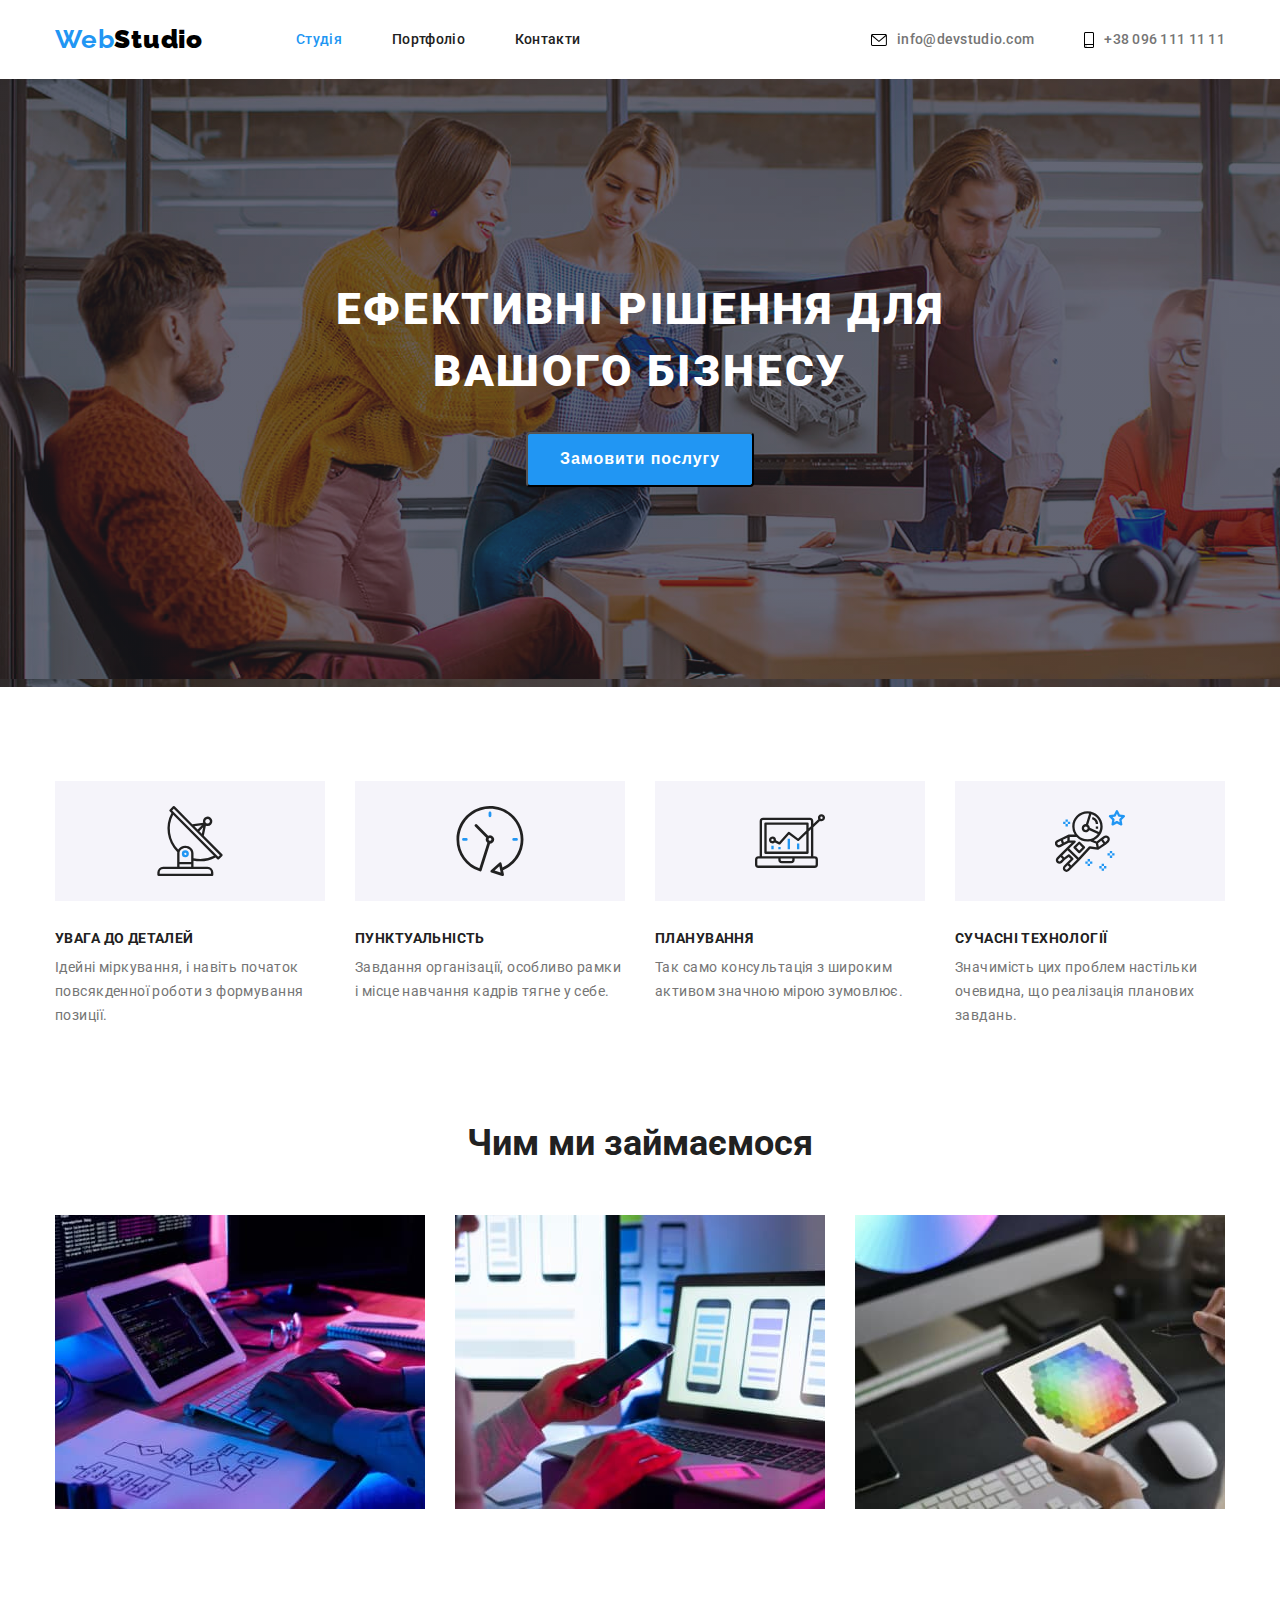
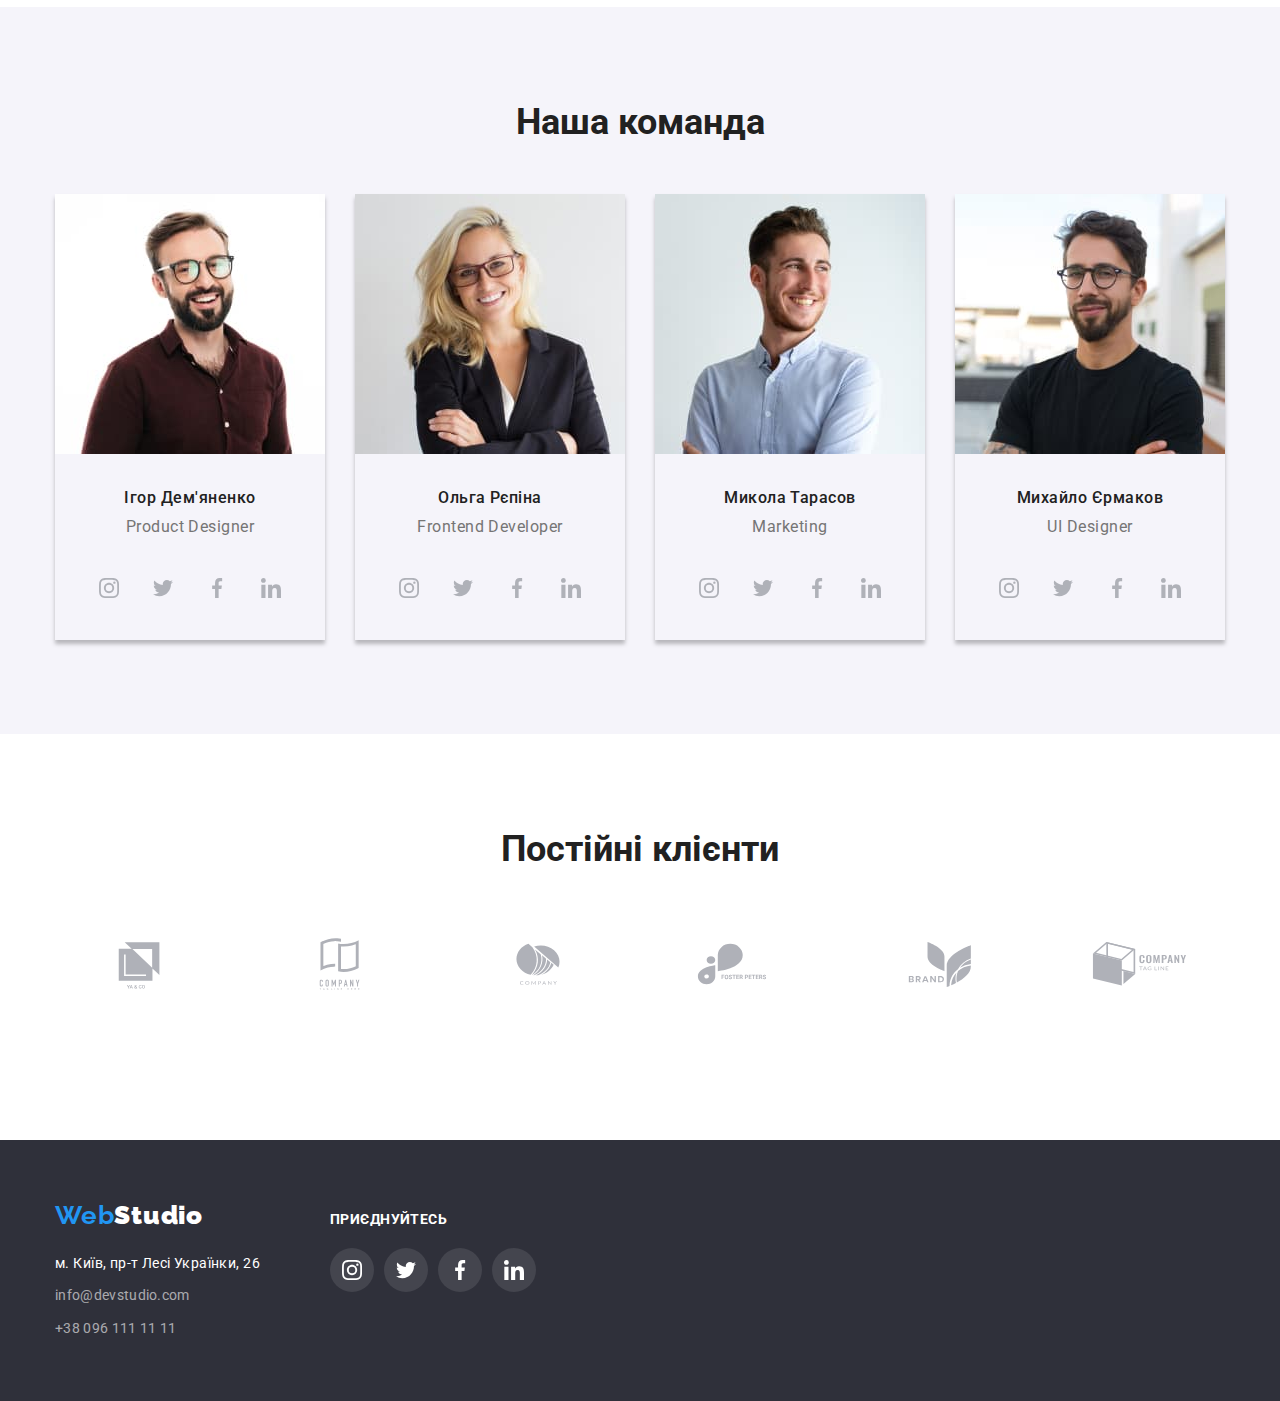
==== index.html @ f9428a49 "перша сдача дз№4" ====
<!DOCTYPE html>
<html lang="uk">
<head>
    <meta charset="UTF-8">
    <meta http-equiv="X-UA-Compatible" content="IE=edge">
    <meta name="viewport" content="width=device-width, initial-scale=1.0">
    <title>Document</title>
    <link rel="preconnect" href="https://fonts.googleapis.com">
    <link rel="preconnect" href="https://fonts.gstatic.com" crossorigin>
    <link href="https://fonts.googleapis.com/css2?family=Raleway:wght@700&family=Roboto:wght@400;500;700;900&display=swap" rel="stylesheet">
    <link rel="stylesheet" href="https://cdnjs.cloudflare.com/ajax/libs/modern-normalize/1.1.0/modern-normalize.min.css" integrity="sha512-wpPYUAdjBVSE4KJnH1VR1HeZfpl1ub8YT/NKx4PuQ5NmX2tKuGu6U/JRp5y+Y8XG2tV+wKQpNHVUX03MfMFn9Q==" crossorigin="anonymous" referrerpolicy="no-referrer" />
    <link rel="stylesheet" href="./CSS/styles.css">

</head>
<!-- Навігація сайту -->
<header class="header">
    <div class="conteiner main-header">
    <nav class="nav">
        <a class="logo" href="index.html"> <span class="web-color">Web</span><span class="studio-color"><b>Studio</b></span> 
        </a>
    <ul class="site-nav item">
        <li class="item"><a href="" class="link current">Студія</a></li>
        <li class="item"><a href="./portfolio.html" class="link">Портфоліо</a></li>
        <li class="item"><a href="/" class="link">Контакти</a></li>
    </ul>
    </nav>
     <ul class="contacts item">
        <li class="item"><a  href="mailto:info@devstudio.com" class="nav-item"><svg class="icon-envelope" width="16px" height="12px">
            <use href="./images/icons/symbol-defs.svg#icon-envelope"></use>
        </svg>info@devstudio.com</a>
    </li>
        <li class="item"><a href="tel:+380961111111" class="nav-item"> <svg width="10px" height="16px"> 
            <use href="./images/icons/symbol-defs.svg#icon-smartphone"></use>
        </svg>+38 096 111 11 11</a></li>
    </ul>
    </div>
    </header>
    <!-- Секція основного заголовку -->
    <main>
        <!-- Герой -->
        <section class="hero">
            <div class="conteiner">
            <h1 class="hero-title">
                Ефективні рішення для<br>вашого бізнесу
            </h1>
                <button class="button" type="button">Замовити послугу</button>
            </div>
        </section>
        <!-- Друга секція - переваги -->
        <section class="section benefits">
            <div class="conteiner">
            <h2 class="visually-hidden">Наши переваги</h2>
            <ul class="benefits-list">
                <li class="benefits-items">
                    <div class="bg-icons">
                        <svg class="icon-antenna">
                            <use href="./images/icons/colorize/symbol-defs.svg#icon-antenna" width="70px"></use>
                        </svg>
                    </div>
                    <h3 class="title">
                        УВАГА ДО ДЕТАЛЕЙ
                    </h3>
                    <p class="benefits-list text">
                        Ідейні міркування, і навіть початок повсякденної роботи з формування позиції.
                    </p>
                </li>
        
                <li class="benefits-items">
                    <div class="bg-icons">
                        <svg class="icon-antenna">
                            <use href="./images/icons/colorize/symbol-defs.svg#icon-clock" width="70px"></use>
                        </svg>
                    </div>
                    <h3 class="title">
                        ПУНКТУАЛЬНІСТЬ
                    </h3>
                    <p class="benefits-list text">
                        Завдання організації, особливо рамки і місце навчання кадрів тягне у себе.
                    </p>
                </li>
        
                <li class="benefits-items">
                    <div class="bg-icons">
                        <svg class="icon-antenna">
                            <use href="./images/icons/colorize/symbol-defs.svg#icon-diagram" width="70px"></use>
                        </svg>
                    </div>
                    <h3 class="title">
                        ПЛАНУВАННЯ
                    </h3>
                    <p class="benefits-list text">
                        Так само консультація з широким активом значною мірою зумовлює.
                    </p>
                </li>
        
                <li class="benefits-items">
                    <div class="bg-icons">
                        <svg class="icon-antenna">
                            <use href="./images/icons/colorize/symbol-defs.svg#icon-astronaut" width="70px"></use>
                        </svg>
                    </div>
                    <h3 class="title">
                        СУЧАСНІ ТЕХНОЛОГІЇ
                    </h3>
                    <p class="benefits-list text">
                        Значимість цих проблем настільки очевидна, що реалізація планових завдань.
                    </p>
                </li>
            </ul>
        </div>
        </section>
        <!-- Третя секція - чим займаємося -->
        <section class="section section-features">
            <div class="conteiner">
            <h2 class="section-title">
                Чим ми займаємося
            </h2>
            <ul class="features">
                <li class="features-item"><img class="features-link" src="./images/service1.jpg" alt="послуга1" width="370"></li>
                <li class="features-item"><img class="features-link" src="./images/service2.jpg" alt="послуга2" width="370"></li>
                <li class="features-item"><img class="features-link" src="./images/service3.jpg" alt="послуга3" width="370"></li>
            </ul>
        </div>
        </section>
        <!-- Четверта секція - наша команда -->
        <section class="section section-team">
            <div class="conteiner">
            <h2 class="section-title">
                Наша команда
            </h2>
            <ul class="team-list">
                <li class="item shadow">
                    <img class="team-picture" src="./images/productdesigner.jpg" alt="дизайнер" width="270">
                    <div class="team-info">
                    <h3 class="title">Ігор Дем'яненко</h3>
                    <p class="team-text">Product Designer</p>
                        <ul class="team-icons">
                            <li><a class="link-svg" href="#"><svg class="icon-team"  width="20px" height="20px">
                                <use href="./images/icons/symbol-defs.svg#icon-instagram"></use>
                            </svg></a>
                        </li>
                            <li> <a class="link-svg" href="#"><svg class="icon-team"  width="20px" height="20px">
                                <use href="./images/icons/symbol-defs.svg#icon-twitter"></use>
                            </svg></a>
                        </li>
                            <li><a class="link-svg" href="#"><svg class="icon-team"  width="20px" height="20px">
                                <use href="./images/icons/symbol-defs.svg#icon-facebook"></use>
                            </svg></a>
                        </li>
                            <li>  <a class="link-svg" href="#"><svg class="icon-team"  width="20px" height="20px">
                                <use href="./images/icons/symbol-defs.svg#icon-linkedin"></use>
                            </svg>
                        </a>
                        </li>
                 </ul>
                </div>
                </li>
                <li class="item shadow">
                    <img class="team-picture" src="./images/frontenddeveloper.jpg" alt="фронтенд" width="270">
                    <div class="team-info">
                    <h3 class="title">Ольга Рєпіна</h3>
                    <p class="team-text">Frontend Developer</p>
                    <ul class="team-icons">
                        <li><a class="link-svg" href="#"><svg class="icon-team"  width="20px" height="20px">
                            <use href="./images/icons/symbol-defs.svg#icon-instagram"></use>
                        </svg></a>
                    </li>
                        <li> <a class="link-svg" href="#"><svg class="icon-team"  width="20px" height="20px">
                            <use href="./images/icons/symbol-defs.svg#icon-twitter"></use>
                        </svg></a>
                    </li>
                        <li><a class="link-svg" href="#"><svg class="icon-team"  width="20px" height="20px">
                            <use href="./images/icons/symbol-defs.svg#icon-facebook"></use>
                        </svg></a>
                    </li>
                        <li>  <a class="link-svg" href="#"><svg class="icon-team"  width="20px" height="20px">
                            <use href="./images/icons/symbol-defs.svg#icon-linkedin"></use>
                        </svg>
                    </a>
                    </li>
             </ul>
                </div>
                </li>
                <li class="item shadow">
                    <img class="team-picture" src="./images/marketing.jpg" alt="маркетинг" width="270">
                    <div class="team-info">
                    <h3 class="title">Микола Тарасов</h3>
                    <p class="team-text">Marketing</p>
                    <ul class="team-icons">
                        <li><a class="link-svg" href="#"><svg class="icon-team"  width="20px" height="20px">
                            <use href="./images/icons/symbol-defs.svg#icon-instagram"></use>
                        </svg></a>
                    </li>
                        <li> <a class="link-svg" href="#"><svg class="icon-team"  width="20px" height="20px">
                            <use href="./images/icons/symbol-defs.svg#icon-twitter"></use>
                        </svg></a>
                    </li>
                        <li><a class="link-svg" href="#"><svg class="icon-team"  width="20px" height="20px">
                            <use href="./images/icons/symbol-defs.svg#icon-facebook"></use>
                        </svg></a>
                    </li>
                        <li>  <a class="link-svg" href="#"><svg class="icon-team"  width="20px" height="20px">
                            <use href="./images/icons/symbol-defs.svg#icon-linkedin"></use>
                        </svg>
                    </a>
                    </li>
             </ul>
                </div>
                </li>
                <li class="item shadow">
                    <img class="team-picture" src="./images/uidesigner.jpg" alt="Дизайнінтерфейсу" width="270">
                    <div class="team-info">
                    <h3 class="title">Михайло Єрмаков</h3>
                    <p class="team-text">UI Designer</p>
                    <ul class="team-icons">
                        <li><a class="link-svg" href="#"><svg class="icon-team"  width="20px" height="20px">
                            <use href="./images/icons/symbol-defs.svg#icon-instagram"></use>
                        </svg></a>
                    </li>
                        <li> <a class="link-svg" href="#"><svg class="icon-team"  width="20px" height="20px">
                            <use href="./images/icons/symbol-defs.svg#icon-twitter"></use>
                        </svg></a>
                    </li>
                        <li><a class="link-svg" href="#"><svg class="icon-team"  width="20px" height="20px">
                            <use href="./images/icons/symbol-defs.svg#icon-facebook"></use>
                        </svg></a>
                    </li>
                        <li>  <a class="link-svg" href="#"><svg class="icon-team"  width="20px" height="20px">
                            <use href="./images/icons/symbol-defs.svg#icon-linkedin"></use>
                        </svg>
                    </a>
                    </li>
             </ul>
                </div>
                </li>
            </ul>
        </div>
        </section>

        <section class="section clients">
            <div class="conteiner">
                <h2 class="section-title">Постійні клієнти</h2>
                    <ul class="client-list">
                        <li class="client-items"><a href="#"><svg class="svg-clients" width="106px">
                            <use href="./images/icons/symbol-defs.svg#icon-logo-1"></use>
                        </svg></a>
                        </li>
                        <li class="client-items"><a href="#"><svg class="svg-clients" width="106px">
                            <use href="./images/icons/symbol-defs.svg#icon-logo-2"></use>
                        </svg></a>
                        </li>
                        <li class="client-items"><a href="#"><svg class="svg-clients" width="106px">
                            <use href="./images/icons/symbol-defs.svg#icon-logo-3"></use>
                        </svg></a>
                        </li>
                        <li class="client-items"><a href="#"><svg class="svg-clients" width="106px">
                            <use href="./images/icons/symbol-defs.svg#icon-logo-4"></use>
                        </svg></a>
                        </li>
                        <li class="client-items"><a href="#"><svg class="svg-clients" width="106px">
                            <use href="./images/icons/symbol-defs.svg#icon-logo-5"></use>
                        </svg></a>
                        </li>
                        <li class="client-items"><a href="#"><svg class="svg-clients" width="106px">
                            <use href="./images/icons/symbol-defs.svg#icon-logo-6"></use>
                        </svg></a>
                        </li>
                    </ul>
            </div>
        </section>
    </main>
<!-- Підвал сайту -->
<footer class="footer">
    <div class="conteiner">
        <div class="svg-conteiner">
        <div>
    <a class="logo logo-footer" href="index.html"> <span class="web-color">Web</span><span class="studio-color foot"><b>Studio</b></span> 
    </a>
    <address>
        <ul>
            <li class="item item-footer"><a class="address" href="https://www.google.com.ua/maps/@50.4851493,30.4721233,14z?hl=ru" target="_blank" rel="noopener noreferrer">м. Київ, пр-т Лесі Українки, 26</a></li>
            <li class="item item-footer"><a class="contacts" href="mailto:info@devstudio.com">info@devstudio.com</a></li>
            <li class="item"><a class="contacts" href="tel:+380961111111">+38 096 111 11 11</a></li>
        </ul> 
    </address>
</div> 
    <div class="logo-footer">
        <p class="text-links">приєднуйтесь</p>
        <ul class="flist-icons">
            <li><a class="footer-link" href=""><svg class="footer-icon" width="20px" height="20px">
                <use href="./images/icons/symbol-defs.svg#icon-instagram"></use>
            </svg>
        </a>
            </li>
            <li><a class="footer-link" href=""><svg class="footer-icon" width="20px" height="20px">
                <use href="./images/icons/symbol-defs.svg#icon-twitter"></use>
            </svg></a>
            </li>
            <li><a class="footer-link" href=""><svg class="footer-icon" width="20px" height="20px">
                <use href="./images/icons/symbol-defs.svg#icon-facebook"></use>
            </svg></a>
            </li>
            <li><a class="footer-link" href=""><svg class="footer-icon" width="20px" height="20px">
                <use href="./images/icons/symbol-defs.svg#icon-linkedin"></use>
            </svg></a>
            </li>
        </ul>
    </div>
</div>
    </div>
</footer>
    
</body>
</html>
---- CSS/styles.css ----
html {
    box-sizing: border-box;
}

*,
*::before,
*::after {
    box-sizing: inherit;
}


:root {
    --primary-text-color: #212121;
    --subtitle-text-color: #757575;
    --accent-color: #2196F3; 
}

body {
    margin: 0;
    color: var(--primary-text-color);
    font-family: Roboto, sans-serif;
}

/* Шапка */
.header {
    padding-top: 24px;
    padding-bottom: 24px;
}


/* Навігація сайту */

.conteiner {
    max-width: 1200px;
    padding-left: 15px;
    padding-right: 15px;
    margin-left: auto;
    margin-right: auto;
}

.main-header {
    display: flex;
    align-items: center;   
}

.nav {
    display: flex;
    align-items: center;
}

.logo {
    font-family: Raleway, sans-serif;
    font-weight: 700; 
    font-size: 26px; 
    line-height: 1.2;
    letter-spacing: 0.03em;
   
} 

.site-nav {
    display: flex;
    margin-left: 93px;
}



.logo {
    text-decoration: none;
    
}

.web-color {
    color: var(--accent-color);
}

.studio-color {
    color: #000000;
}

.site-nav .item + .item {
    margin-left: 50px;
}

.item {
    list-style-type: none;
    letter-spacing: 0.02em;
}

.link {
    display: block;
    

    text-decoration: none;
    color: var(--primary-text-color); 
    font-weight: 500;
    font-size: 14px;
    line-height: 1.1;
}

.link:hover, .link:focus {
    color: var(--accent-color);
}

.site-nav .link.current {
    color: var(--accent-color);
}

.nav-item {
    text-decoration: none;
    color: var(--subtitle-text-color);  
    font-weight: 500;
    font-size: 14px;
    line-height: 1.1;
    letter-spacing: 0.02em; 
    
    display: flex;
    align-items: center;
    gap: 10px;
}

.nav-item:hover, .nav-item:focus {
    color: var(--accent-color);
    fill: var(--accent-color);
}

.contacts .item + .item {
    margin-left: 50px;
}
 
.contacts.item {
    align-items: center;
    display: flex;
    margin-left: auto;
}

/* псевдоелемент для іконки envelope/smartphone */

.icon-envelope {
    display: flex;

}
/* псевдоелемент для іконки envelope */




/* <!-- Секція основного заголовку --> */
/* Герой */
.hero {
    background-color: #2F303A;
    padding-top: 200px;
    padding-bottom: 200px;
    text-align: center;
    background-image: linear-gradient(
        rgba(47, 48, 58, 0.4), 
    rgba(47, 48, 58, 0.4)), 
    url("../images/hero.png");
    
}

h1,
h2,
h3,
p,
ul {
    margin: 0;
    padding: 0;
}

.hero-title {
    color: #FFFFFF;
    font-weight: 900;
    font-size: 44px;
    line-height: 1.4;
    margin-bottom: 30px;

    text-transform: uppercase;
    text-align: center;
    letter-spacing: 0.06em;

}


.button {
    background-color: var(--accent-color);
    color: #FFFFFF;
    font-weight: 700;
    font-size: 16px;
    line-height: 1.9;
    letter-spacing: 0.06em;
    cursor: pointer;

    border-radius: 4px;
    margin-left: auto;
    margin-right: auto;  
    padding: 10px 32px;
}

/* Друга секція - переваги */


.visually-hidden {     
    position: absolute;     
    white-space: nowrap;     
    width: 1px;     
    height: 1px;     
    overflow: hidden;     
    border: 0;     
    padding: 0;     
    clip: rect(0 0 0 0);     
    clip-path: inset(50%);     
    margin: -1px;
} 

/* Для усіх h3 задаю один колір та розмір тексту крім секції команда, там інші розміри */
.benefits {
   padding-top: 94px;
   padding-bottom: 94px;
}

.benefits-list .benefits-items + .benefits-items {
    margin-left: 30px;
}

/* стилювання іконок */
.bg-icons {
    background-color: #F5F4FA;
    display: flex;
    justify-content: center;
    width: 270px;
    height: 120px;
    margin-bottom: 30px;
}

.icon-antenna {
    width: 70px;
}

/* стилювання іконок   */



.title {
    color: var(--primary-text-color);
    font-weight: 500;
    font-size: 14px;
    line-height: 1.1;
    letter-spacing: 0.03em;

    margin-bottom: 10px;
}
.benefits-list {
    list-style-type: none;
    display: flex;

}

.benefits-list .title {
    font-weight: 700;
    font-size: 14px;
    line-height: 1.1;
}



/* Для усіх p у li задаю один колір */
.benefits-list .text {
    color: var(--subtitle-text-color);
    font-size: 14px;
    line-height: 1.7;
    letter-spacing: 0.03em;
}


/* Третя секція - чим займаємося */
.features {
    display: flex;
    list-style-type: none;  
}

.features .features-item + .features-item {
    margin-left: 30px;
} 

.section-features {
    padding-bottom: 94px;
}

.section-title {
    color: var(--primary-text-color);
    font-weight: 700;
    font-size: 36px;
    line-height: 1.2;
    text-align: center;

    margin-bottom: 50px;
}

.features-link {
    width: 370px;
}

/* Четверта секція - наша команда */
.shadow {
    box-shadow: 0px 4px 4px rgba(0, 0, 0, 0.25);
}


.section-team {
    padding-top: 94px;
    padding-bottom: 94px;
    background-color: #F5F4FA;

}

.team-list {
    display: flex;
    text-align: center;
}

.team-list .item + .item {
    margin-left: 30px;
}



.team-list .title {
    font-weight: 500;
    font-size: 16px;
    line-height: 1.2;
}

.team-picture {
    
}

.team-info {
    padding-top: 30px;
    padding-bottom: 30px;
}

.team-text {
    color: var(--subtitle-text-color);
    font-size: 16px;
    line-height: 1.2;
    letter-spacing: 0.03em;
    margin-bottom: 30px;
}

/* посілання на соц сеті */
.team-icons {
    display: flex;
    justify-content: center;
    align-items: center;
    list-style-type: none;
    gap: 10px;
}

.link-svg {
    display: flex;
    justify-content: center;
    align-items: center;
    width: 44px;
    height: 44px;
    border-radius: 50%;
    color:#AFB1B8;
}

.icon-team {
    fill: currentColor;
}

.link-svg:hover,
.link-svg:focus {
    background-color: #2196F3;
    color: #FFFFFF;
}
/* посілання на соц сеті */
.svg-clients {
    fill: #AFB1B8;
}

.svg-clients:hover,
.svg-clients:focus {
    fill: #2196F3;
}

/* Секція Постійні клієнти */
.clients {
    padding-top: 94px;
    padding-bottom: 127px;
}

.client-list {
    list-style-type: none;
    display: flex;
    justify-content: space-between;
    gap: 30px;
    
    
}

.client-items {
  width: 170px;
  height: 92px;  
  display: flex;
  justify-content: center;
  align-items: center;
  
    
}

/* Підвал сайту */
.footer {
    background-color: #2F303A;
    padding-top: 60px;
    padding-bottom: 60px;
}

.logo-footer {
    margin-bottom: 20px;
    display: inline-block;
}

.item-footer {
    
    margin-bottom: 9px;
}

.footer .address {
    font-style: normal;
    color: #FFFFFF;
    font-weight: 400;
    font-size: 14px;
    line-height: 1.7;
    text-decoration: none; 
    letter-spacing: 0.03em;
}

.footer .contacts {
    font-style: normal;
    color: rgba(255, 255, 255, 0.6);
    font-weight: 400;
    font-size: 14px;
    line-height: 1.7;
    text-decoration: none;

}

.contacts:hover, .contacts:focus {
    color: var(--accent-color);
}

.studio-color.foot {
    color: #FFFFFF;
}

.text-links {
    color: #FFFFFF;
    font-weight: 700;
    font-size: 14px;
    line-height: 1.1;
    letter-spacing: 0.03em;
    text-transform: uppercase;

    margin-bottom: 20px;
    padding-top: 12px;
}

/* блок логотипи */
.logo-footer {
    
}
.svg-conteiner {
    display: flex;
    gap: 70px;
}

.flist-icons {
    display: flex;
    justify-content: center;
    align-items: center;
    gap: 10px;
    list-style-type: none;
}

.footer-link {
    background-color: rgba(255, 255, 255, 0.1);;
    width: 44px;
    height: 44px;
    display: flex;
    justify-content: center;
    align-items: center;
    border-radius: 50%;
}

.footer-link:hover,
.footer-link:focus {
    background-color: #2196F3;
}

.footer-icon {
    fill: #FFFFFF;
}

/* блок логотипи */
/* цвет основного текста #212121 */
/* Вторичный цвет текста #757575 */
/* белый #FFFFFF */
/* акцент синий #2196F3*/



/* Стилі до portfolio.html */
/* header */
.header-border {
    border-bottom: 1px solid #ECECEC; 
}


/* Секція - основной контент */
.portfolio-header {
    margin-bottom: 94px;
}

.portfolio {
    padding-top: 94px;
    padding-bottom: 94px;
}


.conteiner-portfolio {
    
    
}

.filter {
    margin-bottom: 50px;
    display: flex;
    justify-content: center;
    border-radius: 4px;
}

.filter, .filter-list {
    list-style: none;
}

.filter-list {
    display: flex;
    flex-wrap: wrap;
    gap: 30px;
}

.filter .portfolio-item + .portfolio-item {
    margin-left: 8px;
}
 
.portfolio-button {
    color: var(--primary-text-color);
    font-weight: 500;
    font-size: 16px;
    line-height: 1.6;
    letter-spacing: 0.03em;
    cursor: pointer;
    border: none;
    border-radius: 4px;

    padding: 0;
    padding: 6px 22px;

}


.portfolio-button:hover, .portfolio-button:focus {
    background-color: var(--accent-color);
    color: #FFFFFF;
}

.filter .portfolio-button.current {
    background-color: var(--accent-color);
    color: #FFFFFF;
}

.logo-portfolio {
    text-decoration: none;
}

.shadow-portfolio:hover,
.shadow-portfolio:focus {
    filter: drop-shadow(0px 4px 4px rgba(0, 0, 0, 0.25));
}

.logo-disc {
    padding: 20px 24px;
    border: 1px solid #EEEEEE;
    border-top: none;
}



.logo-portfolio-title {
    font-weight: 700;
    font-size: 18px;
    line-height: 2;
    color: var(--primary-text-color);
    letter-spacing: 0.06em;

    margin-bottom: 4px;
    
}

.logo-portfolio-text {
    font-size: 16px;
    line-height: 1.9;
    color: var(--subtitle-text-color);  
    letter-spacing: 0.03em;
}

.border {
    border: 1px solid #EEEEEE;

}

.portfolio-pictures {
    
}
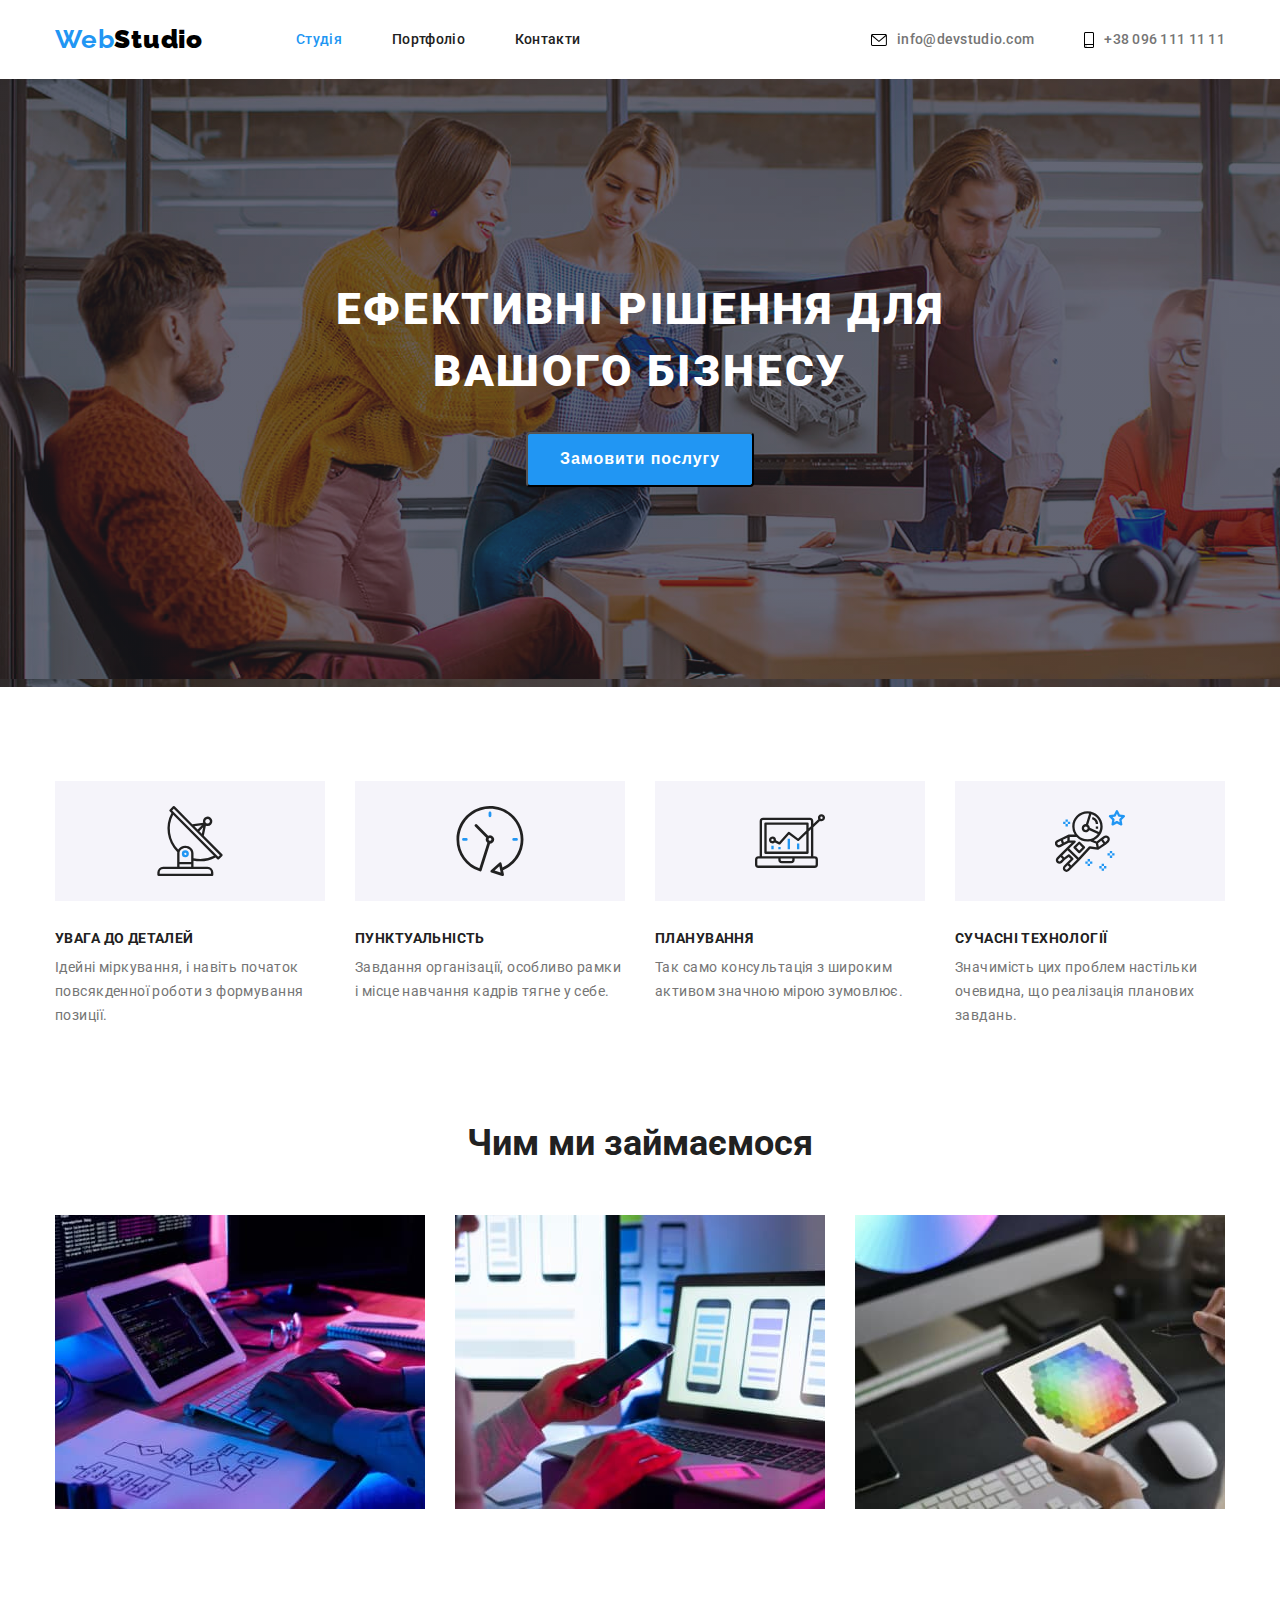
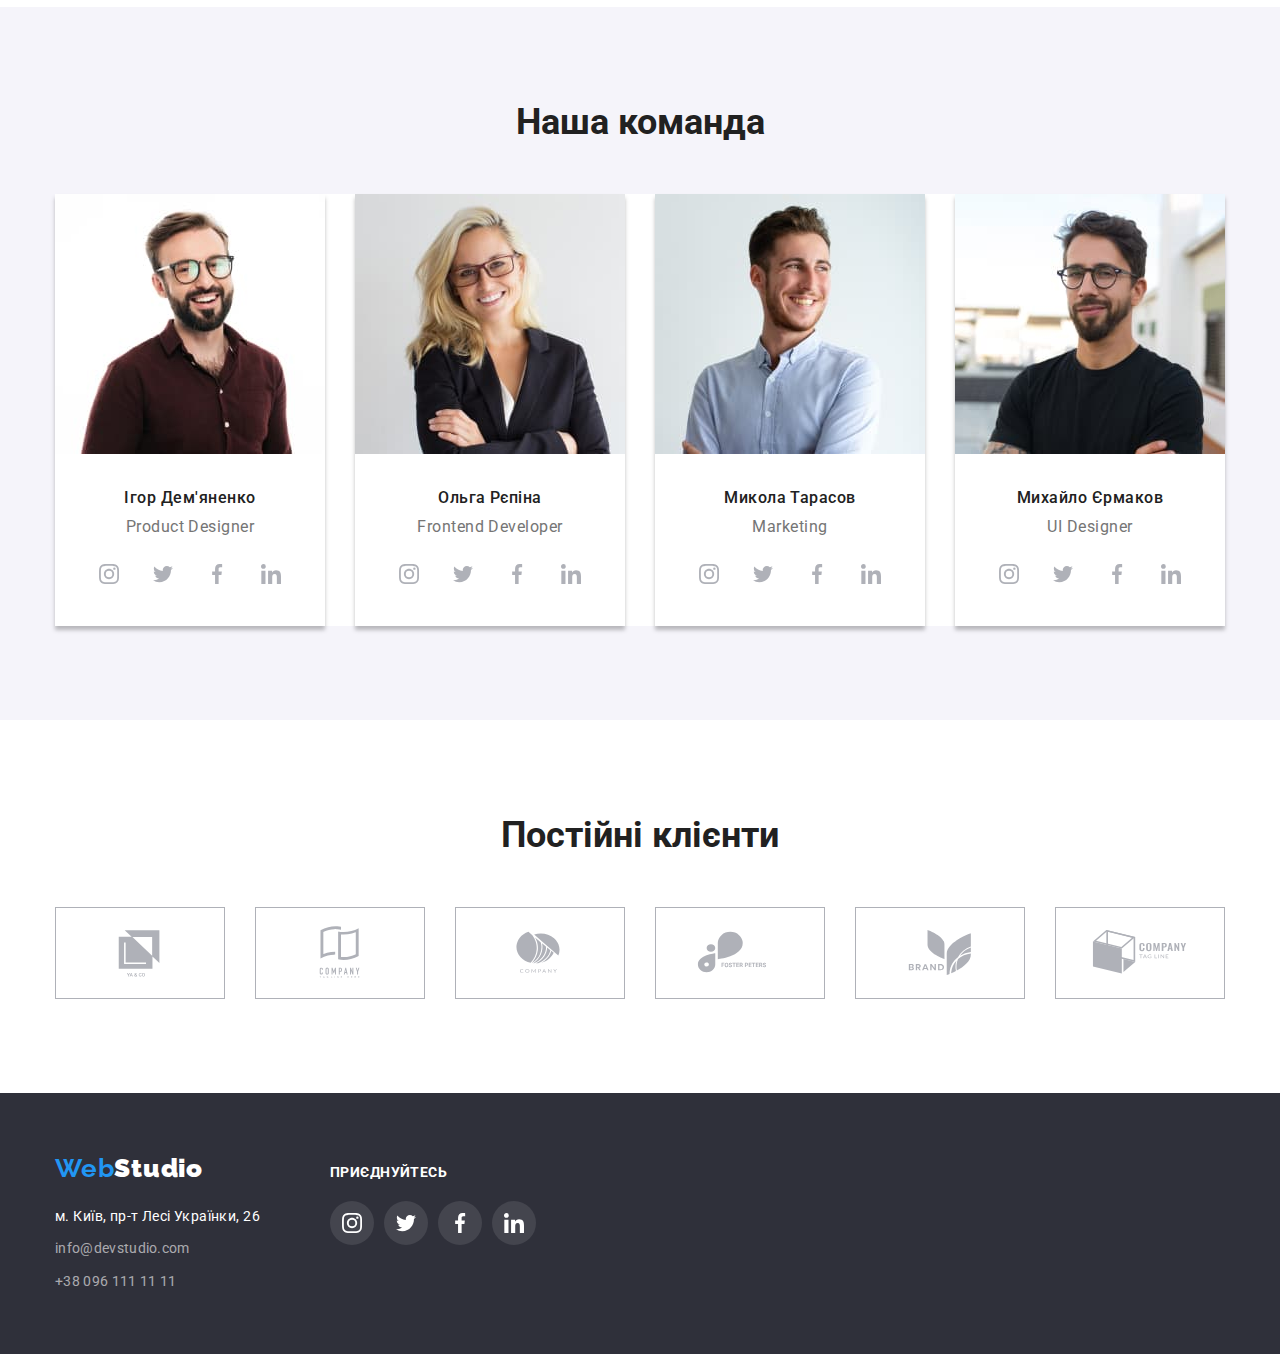
==== commit b276f8ee: "перщі правки дз" ====
--- a/index.html
+++ b/index.html
@@ -241,27 +241,27 @@
             <div class="conteiner">
                 <h2 class="section-title">Постійні клієнти</h2>
                     <ul class="client-list">
-                        <li class="client-items"><a href="#"><svg class="svg-clients" width="106px">
+                        <li class="client-items"><a class="client-link" href="#"><svg class="svg-clients" width="106px" height="60px">
                             <use href="./images/icons/symbol-defs.svg#icon-logo-1"></use>
                         </svg></a>
                         </li>
-                        <li class="client-items"><a href="#"><svg class="svg-clients" width="106px">
+                        <li class="client-items"><a class="client-link" href="#"><svg class="svg-clients" width="106px" height="60px">
                             <use href="./images/icons/symbol-defs.svg#icon-logo-2"></use>
                         </svg></a>
                         </li>
-                        <li class="client-items"><a href="#"><svg class="svg-clients" width="106px">
+                        <li class="client-items"><a class="client-link" href="#"><svg class="svg-clients" width="106px" height="60px">
                             <use href="./images/icons/symbol-defs.svg#icon-logo-3"></use>
                         </svg></a>
                         </li>
-                        <li class="client-items"><a href="#"><svg class="svg-clients" width="106px">
+                        <li class="client-items"><a class="client-link" href="#"><svg class="svg-clients" width="106px" height="60px">
                             <use href="./images/icons/symbol-defs.svg#icon-logo-4"></use>
                         </svg></a>
                         </li>
-                        <li class="client-items"><a href="#"><svg class="svg-clients" width="106px">
+                        <li class="client-items"><a class="client-link" href="#"><svg class="svg-clients" width="106px" height="60px">
                             <use href="./images/icons/symbol-defs.svg#icon-logo-5"></use>
                         </svg></a>
                         </li>
-                        <li class="client-items"><a href="#"><svg class="svg-clients" width="106px">
+                        <li class="client-items"><a class="client-link" href="#"><svg class="svg-clients" width="106px" height="60px">
                             <use href="./images/icons/symbol-defs.svg#icon-logo-6"></use>
                         </svg></a>
                         </li>
--- a/CSS/styles.css
+++ b/CSS/styles.css
@@ -314,6 +314,8 @@
 }
 
 .team-list {
+    background-color: #ffffff;
+
     display: flex;
     text-align: center;
 }
@@ -344,7 +346,7 @@
     font-size: 16px;
     line-height: 1.2;
     letter-spacing: 0.03em;
-    margin-bottom: 30px;
+    margin-bottom: 16px;
 }
 
 /* посілання на соц сеті */
@@ -376,6 +378,9 @@
     color: #FFFFFF;
 }
 /* посілання на соц сеті */
+
+/* Секція Постійні клієнти */
+
 .svg-clients {
     fill: #AFB1B8;
 }
@@ -385,29 +390,35 @@
     fill: #2196F3;
 }
 
-/* Секція Постійні клієнти */
+.client-link:hover,
+.client-link:focus {
+    border-color: #2196F3;
+}
+
 .clients {
     padding-top: 94px;
-    padding-bottom: 127px;
+    padding-bottom: 94px;
 }
 
 .client-list {
     list-style-type: none;
     display: flex;
     justify-content: space-between;
-    gap: 30px;
-    
-    
+    gap: 30px;    
 }
 
 .client-items {
-  width: 170px;
-  height: 92px;  
-  display: flex;
-  justify-content: center;
-  align-items: center;
   
-    
+}
+
+.client-link {
+    width: 170px;
+    height: 92px;  
+    display: flex;
+    justify-content: center;
+    align-items: center; 
+    border: 1px solid#AFB1B8;
+    cursor: pointer;
 }
 
 /* Підвал сайту */
@@ -587,7 +598,7 @@
 
 .shadow-portfolio:hover,
 .shadow-portfolio:focus {
-    filter: drop-shadow(0px 4px 4px rgba(0, 0, 0, 0.25));
+    box-shadow: 0px 4px 4px rgba(0, 0, 0, 0.25);
 }
 
 .logo-disc {
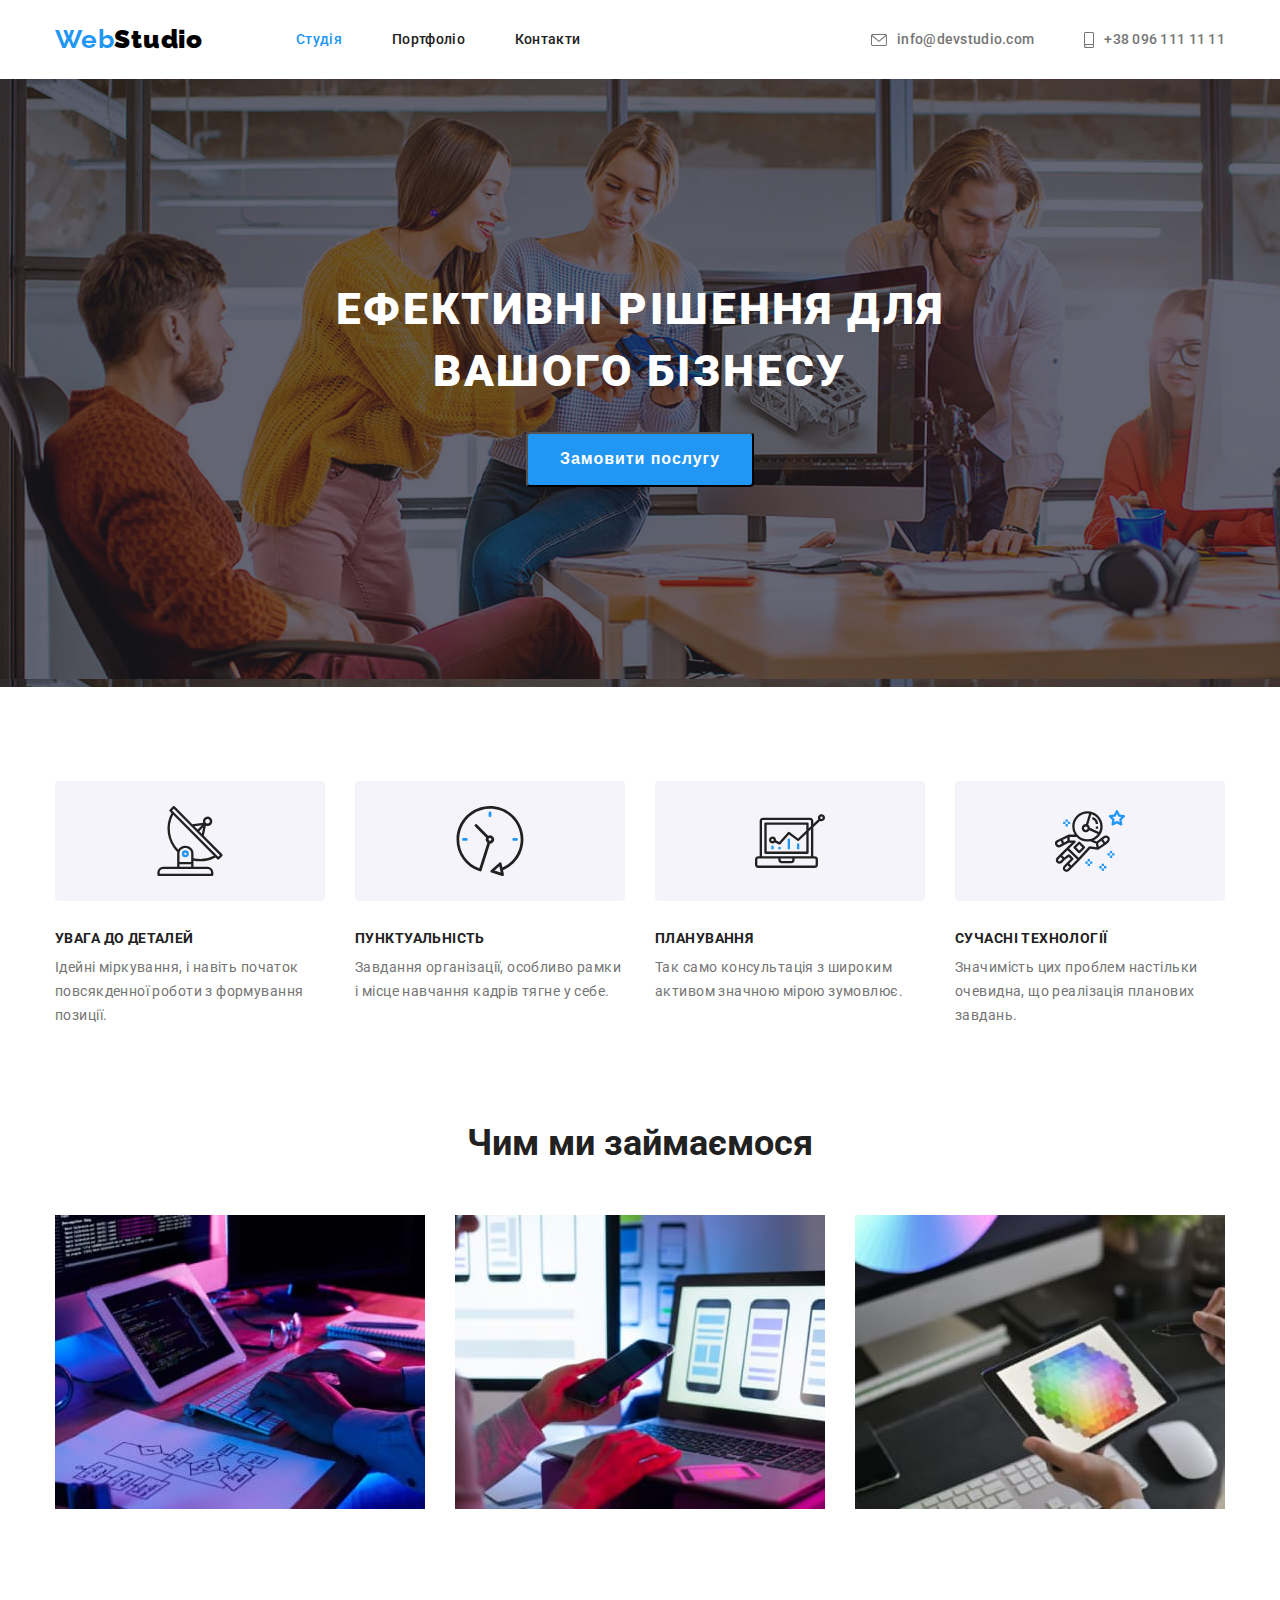
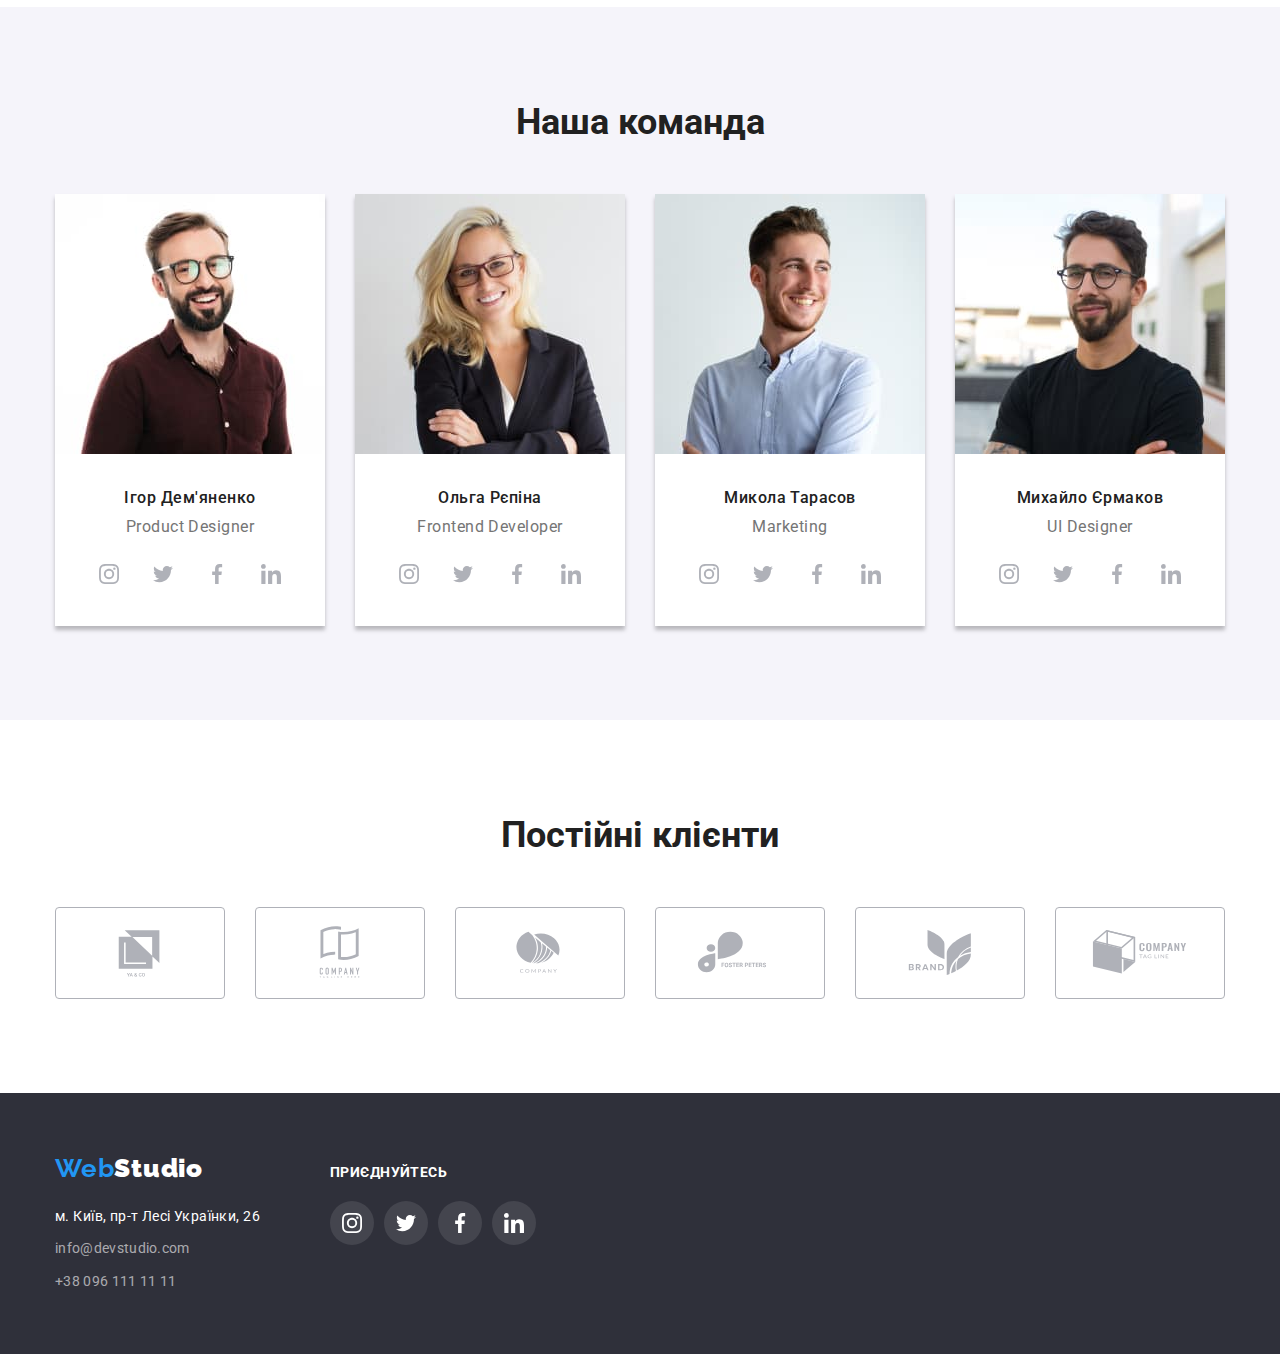
==== commit c96544f2: "правки №2" ====
--- a/index.html
+++ b/index.html
@@ -26,11 +26,11 @@
     </nav>
      <ul class="contacts item">
         <li class="item"><a  href="mailto:info@devstudio.com" class="nav-item"><svg class="icon-envelope" width="16px" height="12px">
-            <use href="./images/icons/symbol-defs.svg#icon-envelope"></use>
+            <use class="icon-color" href="./images/icons/symbol-defs.svg#icon-envelope"></use>
         </svg>info@devstudio.com</a>
     </li>
         <li class="item"><a href="tel:+380961111111" class="nav-item"> <svg width="10px" height="16px"> 
-            <use href="./images/icons/symbol-defs.svg#icon-smartphone"></use>
+            <use class="icon-color" href="./images/icons/symbol-defs.svg#icon-smartphone"></use>
         </svg>+38 096 111 11 11</a></li>
     </ul>
     </div>
@@ -236,6 +236,8 @@
             </ul>
         </div>
         </section>
+
+        <!-- Секція кліенти -->
 
         <section class="section clients">
             <div class="conteiner">
--- a/CSS/styles.css
+++ b/CSS/styles.css
@@ -137,8 +137,14 @@
 
 .icon-envelope {
     display: flex;
-
-}
+}
+
+.icon-color {
+    fill: currentColor;
+       
+}
+
+
 /* псевдоелемент для іконки envelope */
 
 
@@ -225,6 +231,7 @@
 /* стилювання іконок */
 .bg-icons {
     background-color: #F5F4FA;
+    border-radius: 4px;
     display: flex;
     justify-content: center;
     width: 270px;
@@ -302,6 +309,7 @@
 
 /* Четверта секція - наша команда */
 .shadow {
+    background-color: #ffffff;
     box-shadow: 0px 4px 4px rgba(0, 0, 0, 0.25);
 }
 
@@ -314,8 +322,6 @@
 }
 
 .team-list {
-    background-color: #ffffff;
-
     display: flex;
     text-align: center;
 }
@@ -382,18 +388,25 @@
 /* Секція Постійні клієнти */
 
 .svg-clients {
-    fill: #AFB1B8;
-}
-
-.svg-clients:hover,
+    fill: currentColor;
+}
+
+.client-link:hover,
+.client-link:focus {
+    color: #2196F3;
+    border-color: #2196F3;
+}
+
+
+/* .svg-clients:hover,
 .svg-clients:focus {
     fill: #2196F3;
-}
-
-.client-link:hover,
+} */
+
+/* .client-link:hover,
 .client-link:focus {
     border-color: #2196F3;
-}
+} */
 
 .clients {
     padding-top: 94px;
@@ -413,7 +426,9 @@
 
 .client-link {
     width: 170px;
-    height: 92px;  
+    height: 92px;
+    color: #AFB1B8;
+    border-radius: 4px;  
     display: flex;
     justify-content: center;
     align-items: center; 
